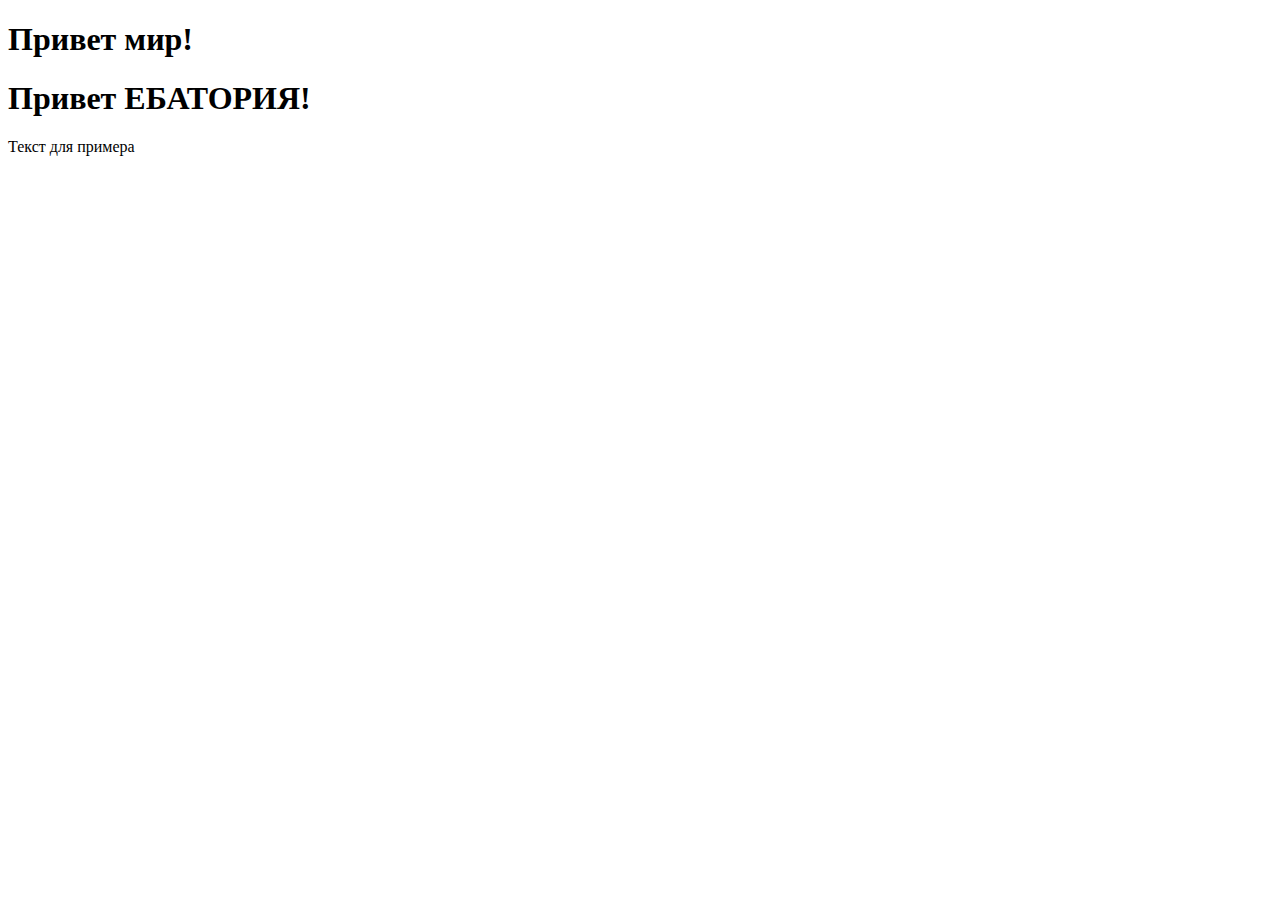
==== index.html @ 19da6793 "audiofix" ====
<!DOCTYPE html>
<html lang = "ru">
<head>
    <meta Charset = "UTF-8">
    <title>Мой первый сайт</title>
    
    <link rel ="stylesheet" href="css/main.css" >
    <link href="https://fonts.googleapis.com/css?family=Merriweather|PT+Sans+Caption:400,700" rel="stylesheet">
    
    <link rel ="shortcut icon" type= "image/x-icon" href = "img/favicon/favicon-16x16.png">
    
</head>
<body>
    
    
    <h1>Привет мир!</h1>
    <h1>Привет ЕБАТОРИЯ!</h1>
    <p>Текст для примера</p>
    <audio src="MACINTOSH%20PLUS.mp3" autoplay="autoplay">
Ваш браузер не поддерживает теги audio. Необходимо обновить браузер!
</audio>
    
</body>
</html>
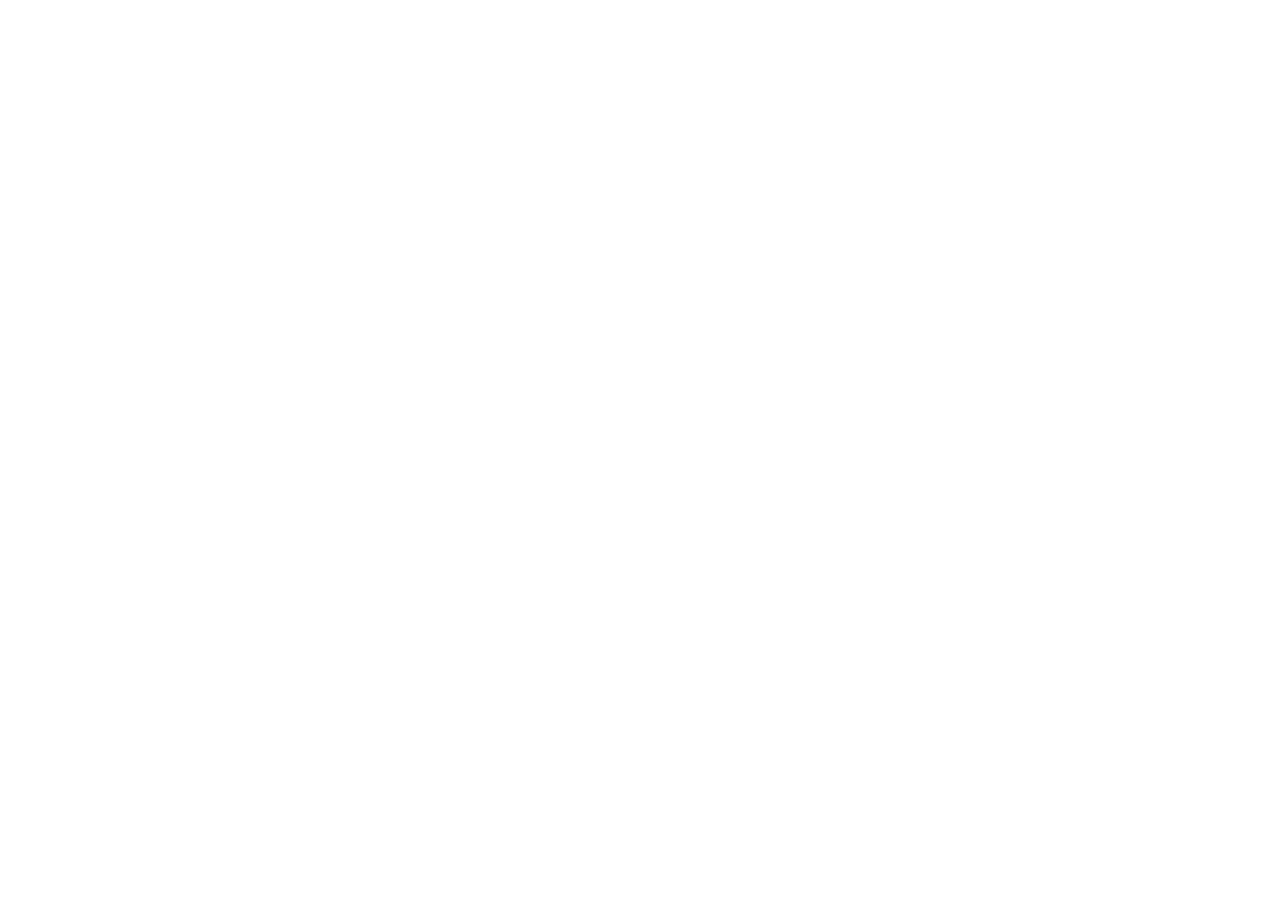
==== commit 45d2e3c1: "ваяла увы" ====
--- a/index.html
+++ b/index.html
@@ -4,21 +4,10 @@
     <meta Charset = "UTF-8">
     <title>Мой первый сайт</title>
     
-    <link rel ="stylesheet" href="css/main.css" >
-    <link href="https://fonts.googleapis.com/css?family=Merriweather|PT+Sans+Caption:400,700" rel="stylesheet">
-    
-    <link rel ="shortcut icon" type= "image/x-icon" href = "img/favicon/favicon-16x16.png">
-    
 </head>
 <body>
-    
-    
-    <h1>Привет мир!</h1>
-    <h1>Привет ЕБАТОРИЯ!</h1>
-    <p>Текст для примера</p>
-    <audio src="MACINTOSH%20PLUS.mp3" autoplay="autoplay">
-Ваш браузер не поддерживает теги audio. Необходимо обновить браузер!
-</audio>
-    
+<script language = 'javascript'>
+  calendar();
+</script>    
 </body>
 </html>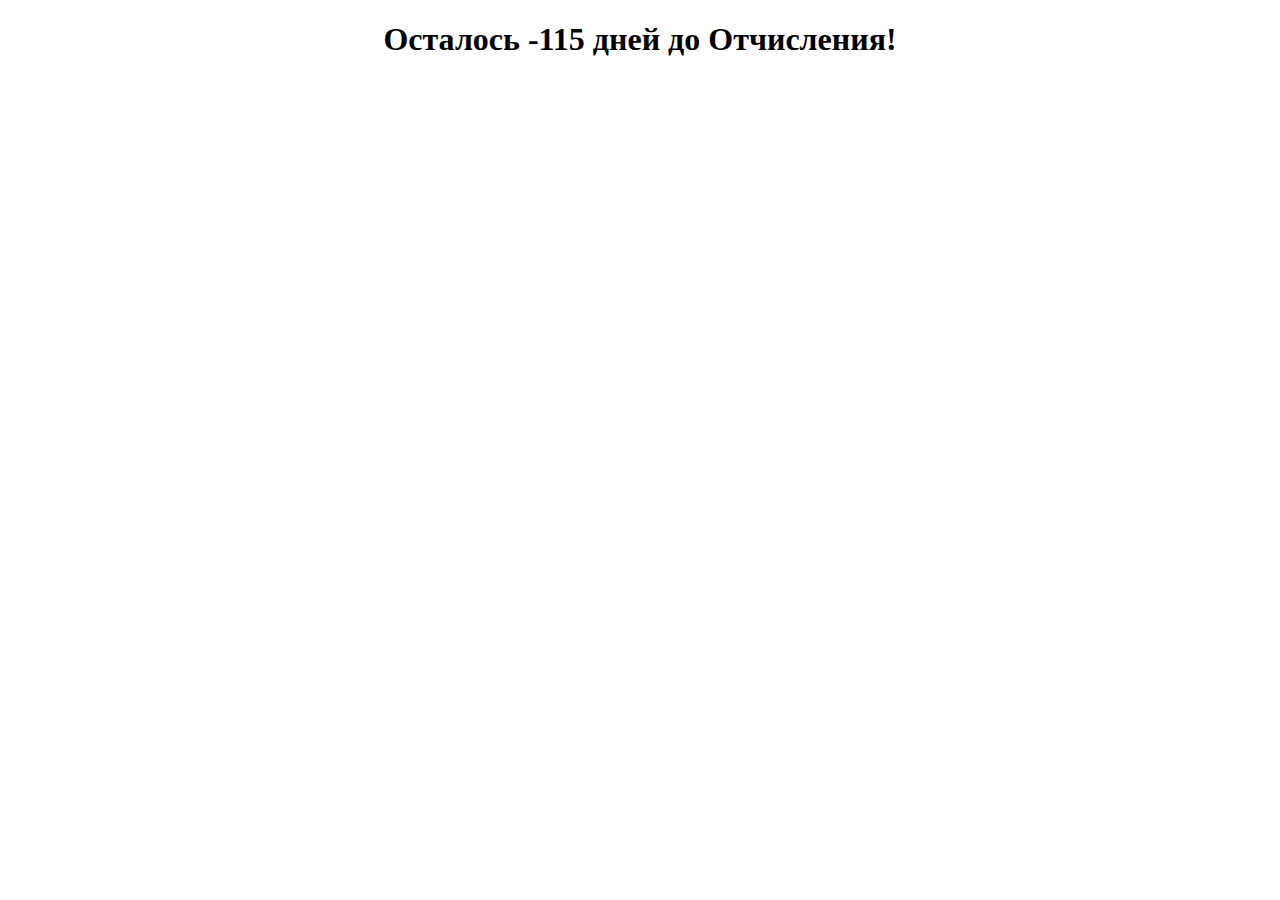
==== commit fc944c64: "занесение скрипта обратно" ====
--- a/index.html
+++ b/index.html
@@ -1,13 +1,23 @@
 <!DOCTYPE html>
-<html lang = "ru">
 <head>
     <meta Charset = "UTF-8">
-    <title>Мой первый сайт</title>
-    
+    <title>Курсовая работа</title>
 </head>
-<body>
-<script language = 'javascript'>
-  calendar();
-</script>    
+<body>  
+	<script>
+		var day_description = "Отчисления";
+		var today = new Date();
+		var year = today.getYear();
+		if ((navigator.appName == "Microsoft Internet Explorer") && (year < 2000))		
+		year="19" + year;
+		if (navigator.appName == "Netscape")
+		year=1900 + year;
+		var date = new Date("March 31, " + year);
+		var diff = date.getTime() - today.getTime();
+		var days = Math.floor(diff / (1000 * 60 * 60 * 24));
+
+		document.write("<center><h1>")
+		document.write("Осталось " + (days+1) + " дней до " + day_description + "!");
+	</script>
 </body>
 </html>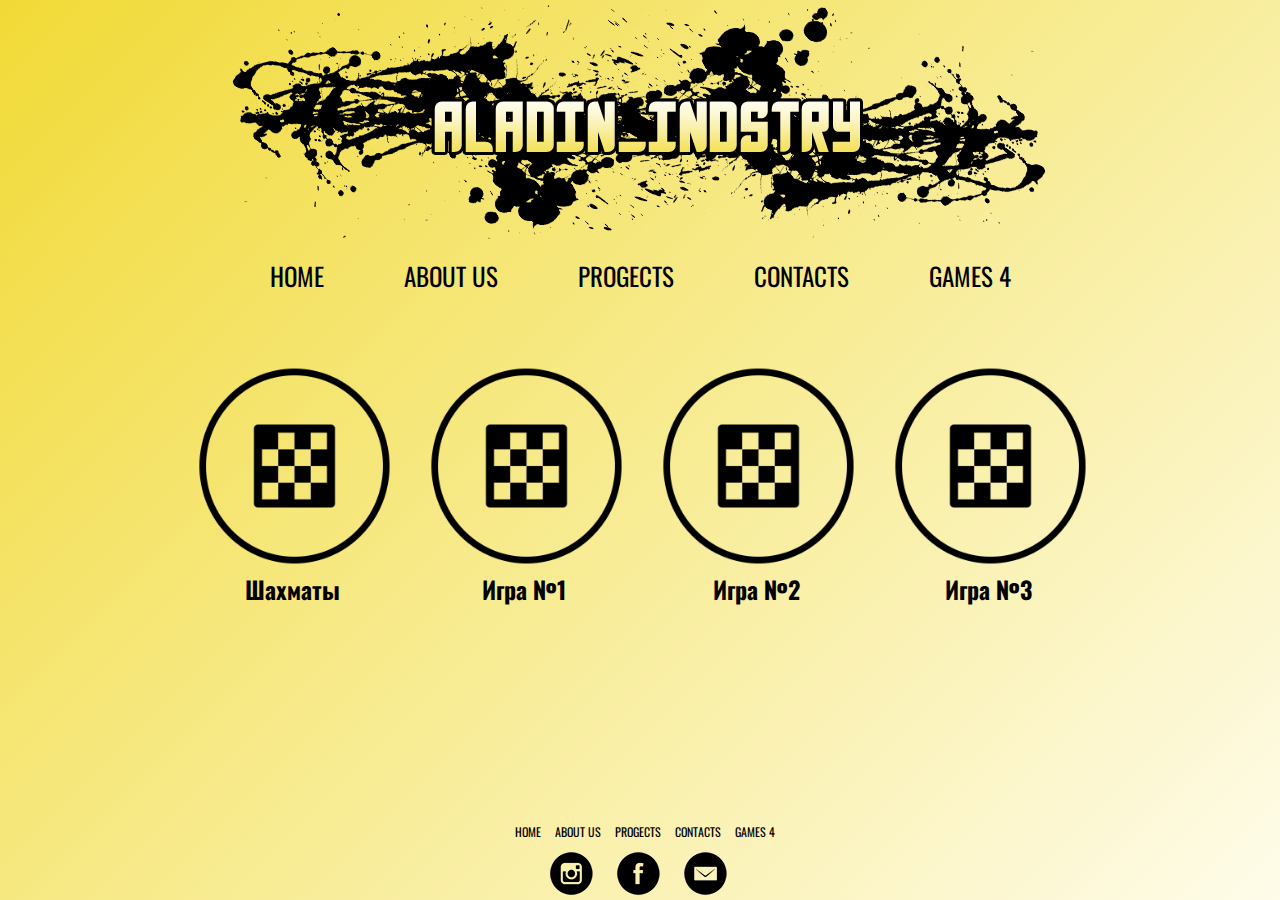
==== commit aea98092: "полный редизайн" ====
--- a/index.html
+++ b/index.html
@@ -1,23 +1,72 @@
-<!DOCTYPE html>
-<head>
-    <meta Charset = "UTF-8">
-    <title>Курсовая работа</title>
-</head>
-<body>  
-	<script>
-		var day_description = "Отчисления";
-		var today = new Date();
-		var year = today.getYear();
-		if ((navigator.appName == "Microsoft Internet Explorer") && (year < 2000))		
-		year="19" + year;
-		if (navigator.appName == "Netscape")
-		year=1900 + year;
-		var date = new Date("March 31, " + year);
-		var diff = date.getTime() - today.getTime();
-		var days = Math.floor(diff / (1000 * 60 * 60 * 24));
-
-		document.write("<center><h1>")
-		document.write("Осталось " + (days+1) + " дней до " + day_description + "!");
-	</script>
-</body>
+﻿<!DOCTYPE HTML>
+<html>
+<head>
+  <meta charset="utf-8">
+  <title>ALADIN</title>
+  <link rel="stylesheet" href="style.css">
+  <link href="https://fonts.googleapis.com/css?family=Oswald" rel="stylesheet">
+</head>
+<body>
+  <header>
+    <div class="logo">
+      <a href="HTML.html"><img class="graficlogo" src="image/logo1.png" alt="LOGO"></a>
+    </div>
+    <nav>
+      <div class="topnav" id="myTopnav">
+        <a href="HTML.html">HOME</a>
+        <a href="game2.html">ABOUT US</a>
+        <a href="game2.html">PROGECTS</a>
+        <a href="game3.html">CONTACTS</a>
+        <a href="game4.html">GAMES 4</a>
+      </div>
+    </nav>
+  </header>
+  <main>
+    <img src="" alt="" class="mw-100">
+    <div class="advanteges_conteiner">
+       <div class="advanteges">
+          <div class="advanteges_item">
+             <a href="chessjsplay/chess.html"><img src="image/1.png" width="200" height="200" alt=""></a>
+             <h2>Шахматы</h>
+             <br></br>
+          </div>
+          <div class="advanteges_item">
+<a href=""><img src="image/1.png" width="200" height="200" alt=""></a>
+             <h2>Игра №1</h>
+             <br></br>
+          </div>
+          <div class="advanteges_item">
+<a href=""><img src="image/1.png" width="200" height="200" alt=""></a>
+             <h2>Игра №2</h>
+             <br></br>
+          </div>
+          <div class="advanteges_item">
+<a href=""><img src="image/1.png" width="200" height="200" alt=""></a>
+             <h2>Игра №3</h>
+             <br></br>
+          </div>
+       </div> 
+            
+    </div>  
+  <br></br> 
+  <br></br> 
+  </main>
+  <footer>
+     <nav>
+        <a href="HTML.html">HOME</a>
+        <a href="game2.html">ABOUT US</a>
+        <a href="game2.html">PROGECTS</a>
+        <a href="game3.html">CONTACTS</a>
+        <a href="game4.html">GAMES 4</a>
+     </nav>
+     <div class="social">
+        <a href="https://www.instagram.com/" target="_blank" ><img src="image/social/inst.png" alt=""></a>
+        <a href="#" target="_blank"><img src="image/social/face.png" alt=""></a>
+        <a href="#" target="_blank"><img src="image/social/em.png" alt=""></a>
+        <a href="#" target="_blank"><img src="" alt=""></a> 
+     </div>
+  </footer>
+	
+  <script src="script.js"></script>
+</body>
 </html>--- a/style.css
+++ b/style.css
@@ -0,0 +1,148 @@
+﻿*{
+   margin: 0;
+   padding: 0;
+}
+
+a{
+   text-decoration: none;
+   transition: box-shadow 1s ease, color 1s 
+}
+
+li{
+   text-decoration: none;
+   list-style: none;
+}
+
+body{
+   font-family: 'Oswald', sans-serif;
+   background: linear-gradient(-45deg, #fefcea, #f1da36);
+}
+.logo{
+   
+   width: 100%;
+   display: flex;
+   justify-content: center;
+}
+
+
+.graficlogo{
+   padding: 5px;
+   max-width: 100%;
+   box-sizing: border-box;
+}
+
+nav{
+   margin: auto;
+   height: 100%;
+
+}
+
+.topnav{
+   background-color: #5B5B80
+   font-size: 14px;
+   mergin-top: 40px;
+   text-align: center;
+   display: flex;
+   justify-content: center;
+   flex-wrap: wrap;
+}
+
+.topnav a{
+   text-align: center;
+   line-height:1em;
+   padding: 14px 40px;
+   font-size: 25px;
+   display: flex;
+   max-width: 100%;
+   box-sizing: border-box;
+   color: #000000;
+   
+}
+
+.topnav a:hover{
+   box-shadow: inset 0 -3em #000000;
+   color: #FFFFFF;
+}
+
+.topnav .icon{
+   display: none;
+}
+
+.advanteges_conteiner{
+   display: flex;
+   justify-content: center;
+}
+
+.advanteges
+{
+   padding-top: 40px;
+   padding-top: 40px;
+   width: 70%;
+   display: flex;
+   justify-content: space-between;
+   text-align: center;
+   flex-wrap: wrap;
+   
+}
+
+
+
+@media screen and (max-width: 750px){
+   .topnav{
+   width: 100%;
+   display: flex;
+   justify-content: center;
+   }
+
+  
+   
+   .advanteges_conteiner{
+    width: 100%;
+    display: flex;
+   justify-content: center;
+    }
+}
+
+@media screen and (max-width: 590px){
+   .advanteges{
+      flex-direction: colomn;
+      display: flex;
+      justify-content: center;  
+   }
+   .advanteges_item{
+      width: 100%;
+   }
+}
+html { 
+ position:relative; 
+ min-height:100%;
+}
+footer{
+   width: 100%;
+   height: auto
+   margin: 0 auto;
+   text-align: center;
+   padding-top: 25px;
+   position: absolute;
+   bottom: 0;
+}
+
+footer a{
+   color: black;
+   font-size: 12px;
+   margin-left: 10px;
+}
+footer nav a:hover{
+   border-bottom: 2px solid black;
+}
+.social img{
+    margin-left: 10px;
+    margin-botton: 10px;
+    margin-top: 10px;
+}
+
+.social img:hover{
+    background: #494949;
+    border-radius: 50%;
+}
+
